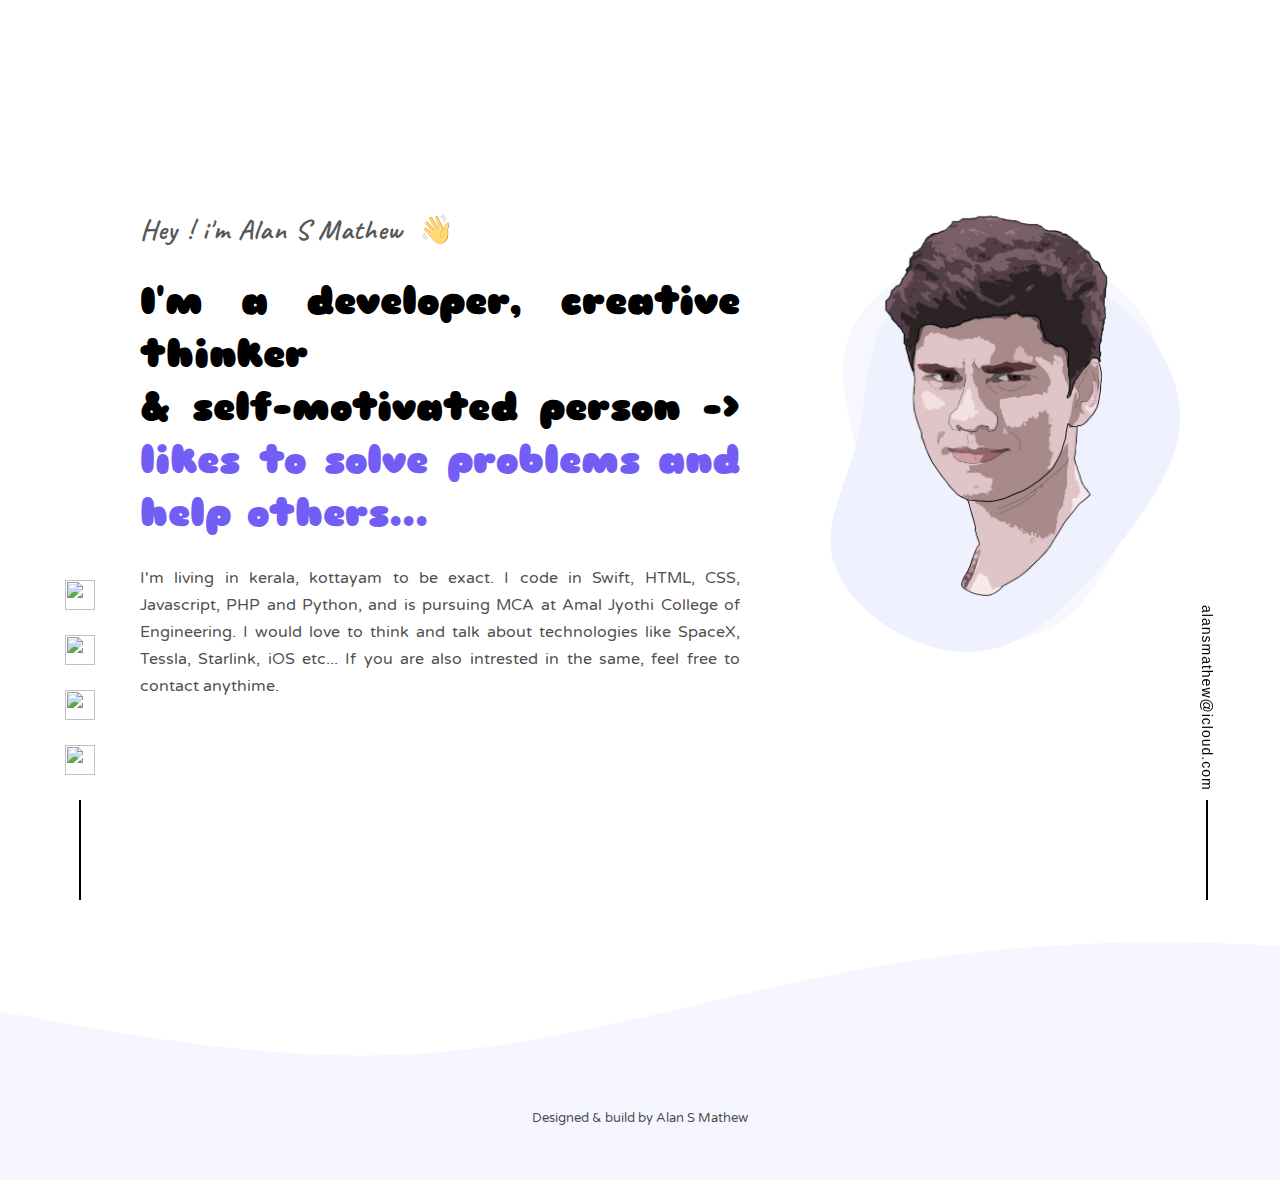
==== index.html @ eb1ab4f0 "1st day commit" ====
<!DOCTYPE html>
<html lang="en">
  <head>
    <meta charset="UTF-8" />
    <meta http-equiv="X-UA-Compatible" content="IE=edge" />
    <meta name="viewport" content="width=device-width, initial-scale=1.0" />
    <title>👨🏻‍💻 Alan S Mathew</title>

    <!-- fonts  -->
    <link rel="preconnect" href="https://fonts.gstatic.com" />
    <link href="https://fonts.googleapis.com/css2?family=Caveat:wght@700&display=swap" rel="stylesheet">
    <link
      href="https://fonts.googleapis.com/css2?family=Pacifico&display=swap"
      rel="stylesheet"
     /> <!--h2 -->


    <link
      href="https://fonts.googleapis.com/css2?family=Sniglet&display=swap"
      rel="stylesheet"
    /> <!--h1 -->

    <link
      href="https://fonts.googleapis.com/css2?family=Varela+Round&display=swap"
      rel="stylesheet"
    /> <!--p -->

    <style>
      body {
        padding: 0px;
        margin: 0px;
        scroll-behavior: smooth;
      }
      ::selection{
          background-color: rgba(255, 207, 103, 0.781);
      }
      .bttomleftContainer {
        position: fixed;
        bottom: 0px;
        left: 60px;
        z-index: 1;
      }
      .bttomleftContainer .con {
        width: 40px;
        height: 40px;
        margin: 15px 0px;
      }
      .bttomleftContainer img {
        width: 30px;
        height: 30px;
        transition: all 0.2s ease-in-out;
      }
      .bttomleftContainer img:hover {
        width: 37px;
        height: 37px;
      }
      .bttomrightContainer {
        position: fixed;
        bottom: 0px;
        right: 60px;
        z-index: 1;
      }
      .bttomrightContainer a {
        writing-mode: vertical-rl;
        margin: 5px;
        text-decoration: none;
        color: black;
        font-family: sans-serif;
        font-size: 14px;
        letter-spacing: 1px;
        transition: all 0.2s ease-in-out;
      }
      .bttomrightContainer a:hover {
        letter-spacing: 2px;
      }
      .line {
        width: 2px;
        height: 100px;
        background-color: black;
      }
      .bodycontainer {
        position: relative;
        left: 50%;
        transform: translate(-50%);
        width: 95vw;
        /* height: 200vh; */
        /* background-color: greenyellow; */
      }
      .blockcontainer {
        position: relative;
        width: 100%;
        height: 100vh;
        margin-bottom: 30px;
      }
      .blockcontainer .centerbox {
        position: absolute;
        top: 50%;
        left: 50%;
        transform: translate(-50%, -50%);
        width: 100%;
        /* background-color: honeydew; */
        display: flex;
        align-content: center;
        justify-content: center;
      }
      .centerbox .content {
        position: relative;
        /* width: 500px; */
        margin-left: 40px;
        float: left;
        /* background-color: gray; */
      }
      h3 {
        font-family: 'Caveat', cursive;
        /* font-family: "Pacifico", cursive; */
        font-size: 28px;
        font-weight: 700;
        letter-spacing: 1.2px;
        color: rgba(0, 0, 0, 0.657);
      }
      h1 {
        text-align: justify;
        font-family: "Sniglet", cursive;
        font-size: 38px;
        line-height: 53px;
      }
      p {
        font-family: 'Varela Round', sans-serif;
        font-size: 16px;
        line-height: 27px;
        color: rgba(0, 0, 0, 0.712);
        text-align: justify;
      }
      .bodycontainer a{
          color:inherit;
          text-decoration: none;
      }
      .bodycontainer a:hover{
          color:white;
            background-color: rgb(114, 94, 245);
      }
      .content img{
          top:20px;
          left:20px;
          position: absolute;
          width:100%;
          height: auto;
          /* color:#f0f1ffa9 */
      }
      .footer{
        width:100%;
        height: auto;
        position: relative;
      }
      .footer .footerunderground{
        position: relative;
        top:-4px;
        height: 70px;
        width: 100%;
        background-color: #f0f1ffa9;
        font-family: 'Varela Round', sans-serif;
        font-size: 13px;
        color: rgba(0, 0, 0, 0.712);
      }
    </style>

    <script>
      //   function loadDoc() {
      //     var pageToVisit = "https://api.github.com/users/alansmathew/repos";
      //     var xhttp = new XMLHttpRequest();
      //     xhttp.onreadystatechange = function () {
      //       if (this.readyState == 4 && this.status == 200) {
      //           console.log(this.responseText);
      //         // document.getElementById("demo").innerHTML = this.responseText;
      //       }
      //     };
      //     xhttp.open("GET", pageToVisit, true);
      //     xhttp.send();
      //   }
    </script>
  </head>
  <body>
    <div class="bodycontainer">

      <div class="blockcontainer">
        <div class="centerbox">
          <div class="content" style="width: 600px">
            <h3>Hey ! i'm Alan S Mathew &nbsp;👋</h3>
            <h1>
              I'm a developer, creative thinker <BR> & self-motivated person ->
              <div style="color: rgb(114, 94, 245); display: inline;">likes to solve problems and help others...</p>
            </h1> 
            <p>
                I'm living in kerala, kottayam to be exact. I code in Swift, HTML, CSS, Javascript, PHP and Python,
                and is pursuing MCA at <a href="https://www.ajce.in" target="_blank">Amal Jyothi College of Engineering</a>.
                I would love to think and talk about technologies like SpaceX, Tessla, Starlink, iOS etc... If you are also 
                intrested in the same, feel free to contact anythime. 
            </p>
          </div>
          <div class="content" style="width: 400px;">
            <!-- <h3>photo come here</h3> -->
            <!-- <img src="assets/avthar.jpeg" alt=""> -->
            <svg width="110%" height="100%" viewBox="0 0 367 367" fill="none" xmlns="http://www.w3.org/2000/svg" class="hero__avatar-me">
                <g clip-path="url(#clip0)">
                <rect width="367" height="367" fill="white"></rect>
                <path id="blob1" d="M285.813 65.2769C314.77 88.9694 334.007 123.394 333.805 156.199C333.4 189.004 313.555 220.189 295.938 245.097C278.118 270.004 262.525 288.634 243.49 307.264C224.455 325.894 201.977 344.322 175.45 349.992C148.72 355.864 117.94 348.574 91.8175 332.172C65.8975 315.972 44.4325 290.659 42.205 263.727C39.9775 236.794 56.785 208.444 64.48 174.627C72.175 140.809 70.7575 101.727 88.375 74.1869C105.992 46.8494 142.847 31.0544 180.512 29.6369C218.177 28.2194 256.855 41.3819 285.813 65.2769Z" fill="#F0F1FF"></path>
                <g opacity="0.5" clip-path="url(#clip1)" id="blob2">
                <path d="M236.462 22.6306C271.883 34.7998 301.912 60.4235 313.13 91.2868C324.158 122.221 316.375 158.394 308.5 187.9C300.434 217.477 292.277 240.387 280.888 264.494C269.499 288.601 254.809 313.715 231.88 328.262C208.831 343.07 177.404 346.931 147.18 340.618C117.216 334.426 88.2651 318.13 76.8083 293.624C65.3515 269.118 71.2693 236.662 66.7322 202.243C62.195 167.824 47.2734 131.631 54.2332 99.6538C61.2634 67.8665 90.3651 40.2238 125.227 25.7951C160.089 11.3664 200.971 10.2713 236.462 22.6306Z" fill="#F0F1FF"></path>
                </g>
                </g>
                <defs>
                <clipPath id="clip0">
                <rect width="367" height="367" fill="white"></rect>
                </clipPath>
                <clipPath id="clip1">
                <rect width="405.41" height="405.41" fill="white" transform="translate(-72 79.8405) rotate(-20.3285)"></rect>
                </clipPath>
                <clipPath id="clip2">
                <rect width="177" height="263" fill="white" transform="translate(95 52)"></rect>
                </clipPath>
                </defs>
            </svg>
            <img src="assets/avthar.png" alt=""> 
          </div>
        </div>
      </div>


    </div>


    <div class="bttomleftContainer">
      <center>
        <div class="con">
          <a href="https://github.com/alansmathew" target="_blank"
            ><img
              src="https://img.icons8.com/fluent-systems-filled/54/000000/github.png"
          /></a>
        </div>
        <div class="con">
          <a href="https://www.instagram.com/alan_s_mathew" target="_blank"
            ><img
              src="https://img.icons8.com/small/64/000000/instagram-new.png"
          /></a>
        </div>
        <div class="con">
          <a href="https://www.linkedin.com/in/alan-s-mathew/" target="_blank"
            ><img src="https://img.icons8.com/ios/90/000000/linkedin-2--v1.png"
          /></a>
        </div>
        <div class="con">
          <a href="https://twitter.com/AlanSMathew008" target="_blank"
            ><img src="https://img.icons8.com/ios/96/000000/twitter--v1.png"
          /></a>
        </div>
        <div class="line"></div>
      </center>
    </div>

    <div class="bttomrightContainer">
      <center>
        <a href="mailto:alansmathew@icloud.com">alansmathew@icloud.com</a>
        <div class="line"></div>
      </center>
    </div>

    <div class="footer">
      <svg width="100%" height="180" viewBox="0 0 1440 120" fill="#F0F1FF" xmlns="http://www.w3.org/2000/svg" preserveAspectRatio="xMidYMid slice" class="footer__wave">
        <path d="M0 0L48 8.875C96 17.9167 192 35.4167 288 53.3333C384 71.25 480 88.75 576 82.2083C672 75.4167 768 44.5833 864 26.6667C960 8.75 1056 4.58333 1152 11.125C1248 17.9167 1344 35.4167 1392 44.4583L1440 53.3333V120H1392C1344 120 1248 120 1152 120C1056 120 960 120 864 120C768 120 672 120 576 120C480 120 384 120 288 120C192 120 96 120 48 120H0V0Z" fill="#f0f1ffa9"></path>
      </svg>
      <div class="footerunderground">
          <center><div>Designed & build by Alan S Mathew</center>
      </div>
    </div>

  </body>
</html>
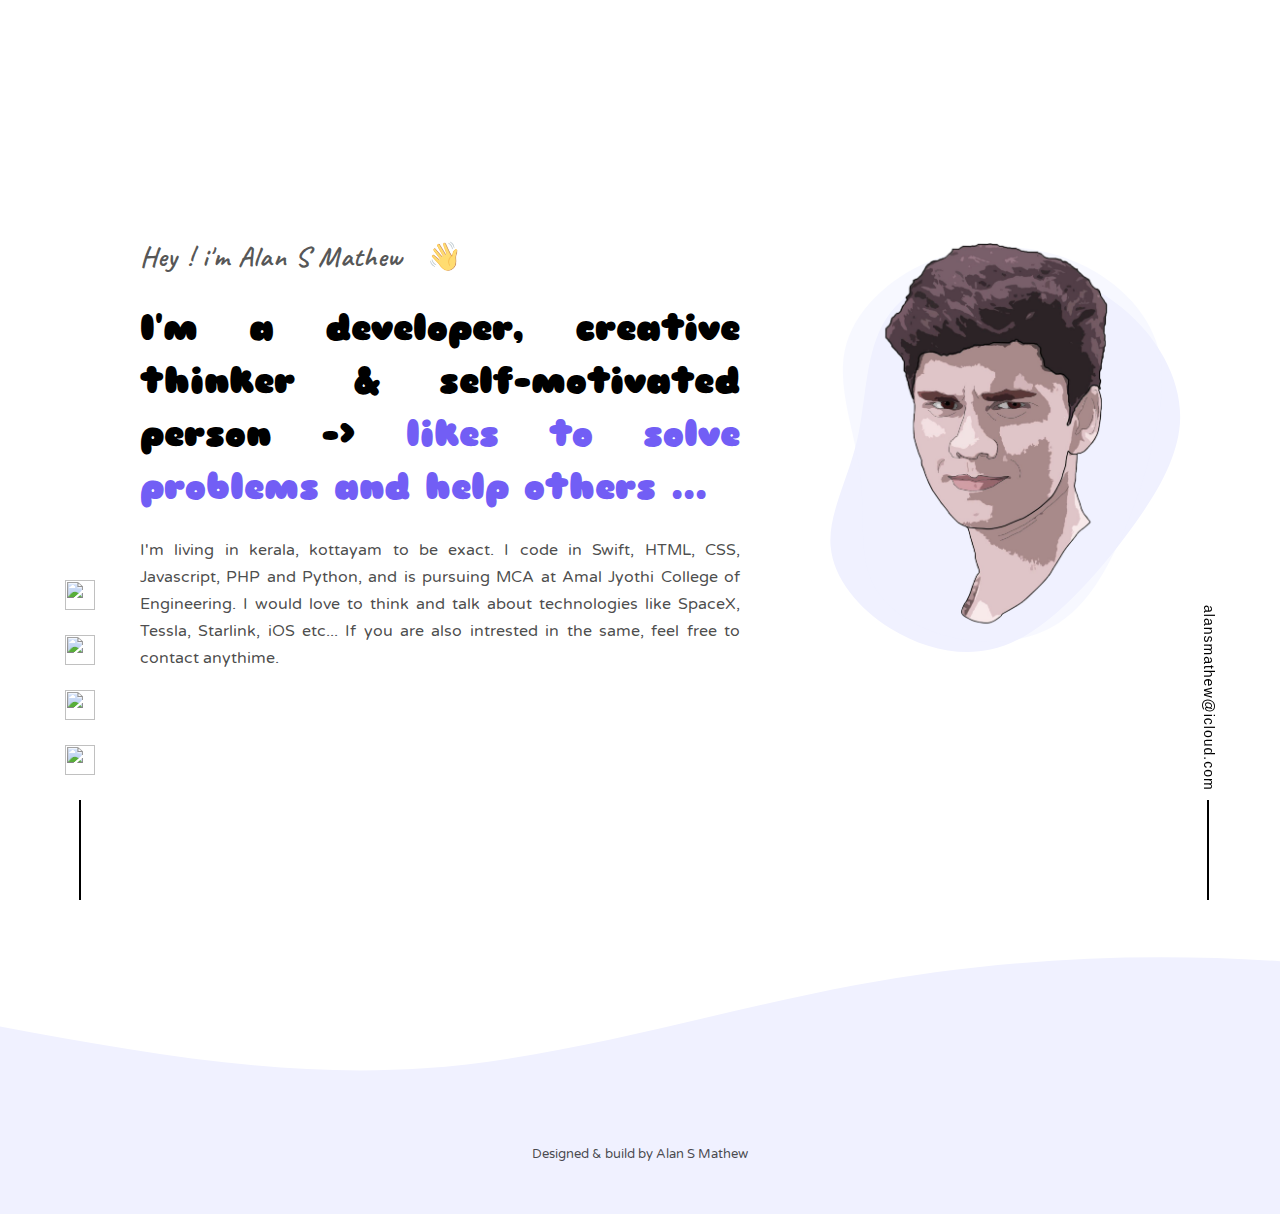
==== commit 853ccac6: "footer with contacts" ====
--- a/index.html
+++ b/index.html
@@ -56,6 +56,7 @@
       }
       .bttomrightContainer {
         position: fixed;
+        width:24px;
         bottom: 0px;
         right: 60px;
         z-index: 1;
@@ -103,11 +104,20 @@
         align-content: center;
         justify-content: center;
       }
+      .size1{
+        width:600px;
+      }
+      .size2{
+        width:400px;
+      }
+      .mobileimage{
+        display: none;
+      }
       .centerbox .content {
         position: relative;
         /* width: 500px; */
         margin-left: 40px;
-        float: left;
+        /* float: left; */
         /* background-color: gray; */
       }
       h3 {
@@ -118,10 +128,23 @@
         letter-spacing: 1.2px;
         color: rgba(0, 0, 0, 0.657);
       }
+      .shake{
+        display: inline-block;
+        animation: shakeit 10.5s infinite ease-in-out;  
+      }
+      @keyframes shakeit{
+        0% { transform: rotate(0deg); }
+        8% { transform:rotate(-30deg); }
+        14% { transform: rotate(7deg); }
+        20% { transform:rotate(-23deg); }
+        24% { transform: rotate(2deg); }
+        27% { transform:rotate(-7deg); }
+        28.5% { transform: rotate(0deg); }
+      }
       h1 {
         text-align: justify;
         font-family: "Sniglet", cursive;
-        font-size: 38px;
+        font-size: 35px;
         line-height: 53px;
       }
       p {
@@ -152,15 +175,110 @@
         height: auto;
         position: relative;
       }
+      .footer svg{
+        position: relative;
+        bottom: -15px;
+      }
       .footer .footerunderground{
         position: relative;
-        top:-4px;
-        height: 70px;
+        height: 100px;
         width: 100%;
-        background-color: #f0f1ffa9;
+        background-color: #F0F1FF;
         font-family: 'Varela Round', sans-serif;
         font-size: 13px;
         color: rgba(0, 0, 0, 0.712);
+      }
+      .footercon{
+        display: none;
+      }
+      .footerunderground a{
+        display:none;
+      }
+      
+
+      @media (max-width:1000px){
+
+        .bttomleftContainer, .bttomrightContainer{
+          display: none;
+        }
+        .mobileimage{
+          display: block;
+          position: relative;
+          left:5%;
+        }
+        .size1{
+          width: 100%;
+        }
+        .size2{
+          display: none;
+        }
+        .blockcontainer .centerbox {
+          position: absolute;
+          top: 50%;
+          left: 50%;
+          transform: translate(-50%, -50%);
+          width: 100%;
+          /* background-color: honeydew; */
+          display: block;
+          align-content:unset;
+          justify-content: unset;
+        }
+        .centerbox .content {
+          position: relative;
+          width: 90%;
+          margin: 20px;
+        }
+        .content img{
+          top:34px;
+          left:40px;
+          position: absolute;
+          width:65%;
+          height: auto;
+        }
+        h3 {
+          font-family: 'Caveat', cursive;
+          font-size: 19px;
+          font-weight: 700;
+          color: rgba(0, 0, 0, 0.657);
+        }
+        h1 {
+          text-align: left;
+          font-family: "Sniglet", cursive;
+          font-size: 27px;
+          line-height: 35px;
+        }
+        p {
+          font-family: 'Varela Round', sans-serif;
+          font-size: 13px;
+          line-height: 20px;
+          color: rgba(0, 0, 0, 0.712);
+          text-align: justify;
+        }
+        .footer .footerunderground{
+          font-size: 9px;
+        }
+        .footercon{
+          display: block;
+          width:15px;
+          height:15px;
+          /* float: left; */
+          display: inline-block;
+          margin:8px 6px;
+        }
+        .footercon img{
+          width:15px;
+          height:15px;
+        }
+        .footerunderground a{
+          display: block;
+          text-decoration: none;
+          color: rgba(0, 0, 0, 0.712);
+          /* font-size: 7px; */
+        }
+        .design{
+          margin-top: -5px;
+        }
+        
       }
     </style>
 
@@ -179,16 +297,40 @@
       //   }
     </script>
   </head>
-  <body>
+  <body >
     <div class="bodycontainer">
 
       <div class="blockcontainer">
         <div class="centerbox">
-          <div class="content" style="width: 600px">
-            <h3>Hey ! i'm Alan S Mathew &nbsp;👋</h3>
+
+          <div class="content mobileimage">
+            <svg width="90%" height="100%" viewBox="0 0 367 367" fill="none" xmlns="http://www.w3.org/2000/svg" class="hero__avatar-me">
+                <g clip-path="url(#clip0)">
+                <path id="blob1" d="M285.813 65.2769C314.77 88.9694 334.007 123.394 333.805 156.199C333.4 189.004 313.555 220.189 295.938 245.097C278.118 270.004 262.525 288.634 243.49 307.264C224.455 325.894 201.977 344.322 175.45 349.992C148.72 355.864 117.94 348.574 91.8175 332.172C65.8975 315.972 44.4325 290.659 42.205 263.727C39.9775 236.794 56.785 208.444 64.48 174.627C72.175 140.809 70.7575 101.727 88.375 74.1869C105.992 46.8494 142.847 31.0544 180.512 29.6369C218.177 28.2194 256.855 41.3819 285.813 65.2769Z" fill="#F0F1FF"></path>
+                <g opacity="0.5" clip-path="url(#clip1)" id="blob2">
+                <path d="M236.462 22.6306C271.883 34.7998 301.912 60.4235 313.13 91.2868C324.158 122.221 316.375 158.394 308.5 187.9C300.434 217.477 292.277 240.387 280.888 264.494C269.499 288.601 254.809 313.715 231.88 328.262C208.831 343.07 177.404 346.931 147.18 340.618C117.216 334.426 88.2651 318.13 76.8083 293.624C65.3515 269.118 71.2693 236.662 66.7322 202.243C62.195 167.824 47.2734 131.631 54.2332 99.6538C61.2634 67.8665 90.3651 40.2238 125.227 25.7951C160.089 11.3664 200.971 10.2713 236.462 22.6306Z" fill="#F0F1FF"></path>
+                </g>
+                </g>
+                <defs>
+                <clipPath id="clip0">
+                <rect width="367" height="367" fill="white"></rect>
+                </clipPath>
+                <clipPath id="clip1">
+                <rect width="405.41" height="405.41" fill="white" transform="translate(-72 79.8405) rotate(-20.3285)"></rect>
+                </clipPath>
+                <clipPath id="clip2">
+                <rect width="177" height="263" fill="white" transform="translate(95 52)"></rect>
+                </clipPath>
+                </defs>
+            </svg>
+            <img src="assets/avthar.png" alt=""> 
+          </div>
+
+          <div class="content size1" >
+            <h3>Hey ! i'm Alan S Mathew &nbsp; <div class="shake">👋 </div></h3>
             <h1>
-              I'm a developer, creative thinker <BR> & self-motivated person ->
-              <div style="color: rgb(114, 94, 245); display: inline;">likes to solve problems and help others...</p>
+              I'm a developer, creative thinker & self-motivated person ->
+              <div style="color: rgb(114, 94, 245); display: inline;">likes to solve problems and help others ...</p>
             </h1> 
             <p>
                 I'm living in kerala, kottayam to be exact. I code in Swift, HTML, CSS, Javascript, PHP and Python,
@@ -197,12 +339,10 @@
                 intrested in the same, feel free to contact anythime. 
             </p>
           </div>
-          <div class="content" style="width: 400px;">
-            <!-- <h3>photo come here</h3> -->
-            <!-- <img src="assets/avthar.jpeg" alt=""> -->
+
+          <div class="content size2">
             <svg width="110%" height="100%" viewBox="0 0 367 367" fill="none" xmlns="http://www.w3.org/2000/svg" class="hero__avatar-me">
                 <g clip-path="url(#clip0)">
-                <rect width="367" height="367" fill="white"></rect>
                 <path id="blob1" d="M285.813 65.2769C314.77 88.9694 334.007 123.394 333.805 156.199C333.4 189.004 313.555 220.189 295.938 245.097C278.118 270.004 262.525 288.634 243.49 307.264C224.455 325.894 201.977 344.322 175.45 349.992C148.72 355.864 117.94 348.574 91.8175 332.172C65.8975 315.972 44.4325 290.659 42.205 263.727C39.9775 236.794 56.785 208.444 64.48 174.627C72.175 140.809 70.7575 101.727 88.375 74.1869C105.992 46.8494 142.847 31.0544 180.512 29.6369C218.177 28.2194 256.855 41.3819 285.813 65.2769Z" fill="#F0F1FF"></path>
                 <g opacity="0.5" clip-path="url(#clip1)" id="blob2">
                 <path d="M236.462 22.6306C271.883 34.7998 301.912 60.4235 313.13 91.2868C324.158 122.221 316.375 158.394 308.5 187.9C300.434 217.477 292.277 240.387 280.888 264.494C269.499 288.601 254.809 313.715 231.88 328.262C208.831 343.07 177.404 346.931 147.18 340.618C117.216 334.426 88.2651 318.13 76.8083 293.624C65.3515 269.118 71.2693 236.662 66.7322 202.243C62.195 167.824 47.2734 131.631 54.2332 99.6538C61.2634 67.8665 90.3651 40.2238 125.227 25.7951C160.089 11.3664 200.971 10.2713 236.462 22.6306Z" fill="#F0F1FF"></path>
@@ -222,9 +362,9 @@
             </svg>
             <img src="assets/avthar.png" alt=""> 
           </div>
+
         </div>
       </div>
-
 
     </div>
 
@@ -265,11 +405,36 @@
     </div>
 
     <div class="footer">
-      <svg width="100%" height="180" viewBox="0 0 1440 120" fill="#F0F1FF" xmlns="http://www.w3.org/2000/svg" preserveAspectRatio="xMidYMid slice" class="footer__wave">
-        <path d="M0 0L48 8.875C96 17.9167 192 35.4167 288 53.3333C384 71.25 480 88.75 576 82.2083C672 75.4167 768 44.5833 864 26.6667C960 8.75 1056 4.58333 1152 11.125C1248 17.9167 1344 35.4167 1392 44.4583L1440 53.3333V120H1392C1344 120 1248 120 1152 120C1056 120 960 120 864 120C768 120 672 120 576 120C480 120 384 120 288 120C192 120 96 120 48 120H0V0Z" fill="#f0f1ffa9"></path>
+      <svg width="100%" height="180" viewBox="0 0 1440 120" fill="#F0F1FF" xmlns="http://www.w3.org/2000/svg" preserveAspectRatio="xMidYMid slice" >
+        <path d="M0 0L48 8.875C96 17.9167 192 35.4167 288 53.3333C384 71.25 480 88.75 576 82.2083C672 75.4167 768 44.5833 864 26.6667C960 8.75 1056 4.58333 1152 11.125C1248 17.9167 1344 35.4167 1392 44.4583L1440 53.3333V120H1392C1344 120 1248 120 1152 120C1056 120 960 120 864 120C768 120 672 120 576 120C480 120 384 120 288 120C192 120 96 120 48 120H0V0Z" fill="#F0F1FF"></path>
       </svg>
       <div class="footerunderground">
-          <center><div>Designed & build by Alan S Mathew</center>
+          <center>
+            <div class="footercon">
+              <a href="https://github.com/alansmathew" target="_blank"
+                ><img
+                  src="https://img.icons8.com/fluent-systems-filled/54/000000/github.png"
+              /></a>
+            </div>
+            <div class="footercon">
+              <a href="https://www.instagram.com/alan_s_mathew" target="_blank"
+                ><img
+                  src="https://img.icons8.com/small/64/000000/instagram-new.png"
+              /></a>
+            </div>
+            <div class="footercon">
+              <a href="https://www.linkedin.com/in/alan-s-mathew/" target="_blank"
+                ><img src="https://img.icons8.com/ios/90/000000/linkedin-2--v1.png"
+              /></a>
+            </div>
+            <div class="footercon">
+              <a href="https://twitter.com/AlanSMathew008" target="_blank"
+                ><img src="https://img.icons8.com/ios/96/000000/twitter--v1.png"
+              /></a>
+            </div> <br>
+            <a href="mailto:alansmathew@icloud.com">alansmathew@icloud.com</a><br>
+            <div class="design">Designed & build by Alan S Mathew</div>
+          </center>
       </div>
     </div>
 
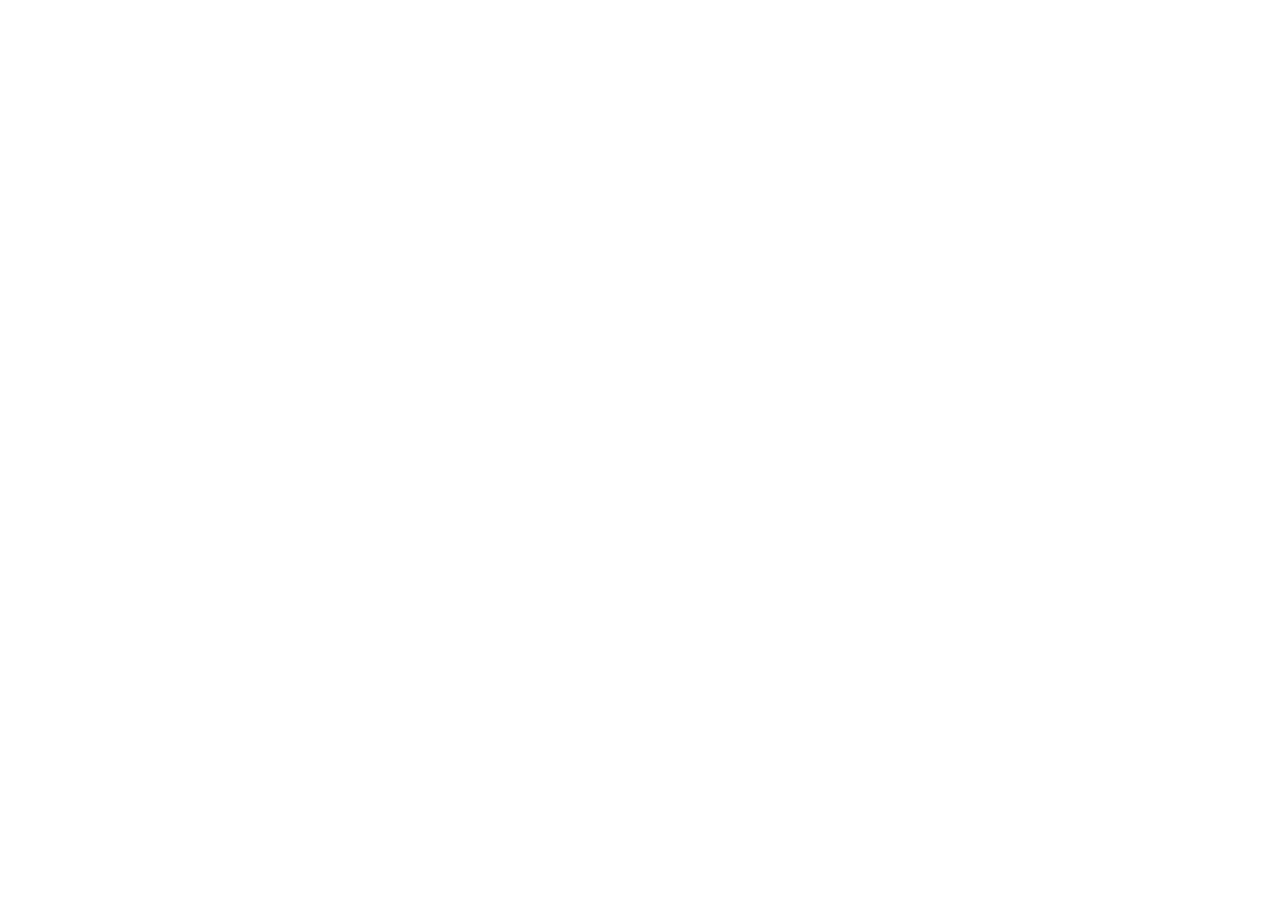
==== commit d439281c: "slight change in iphone 6 views" ====
--- a/index.html
+++ b/index.html
@@ -9,10 +9,7 @@
     <!-- fonts  -->
     <link rel="preconnect" href="https://fonts.gstatic.com" />
     <link href="https://fonts.googleapis.com/css2?family=Caveat:wght@700&display=swap" rel="stylesheet">
-    <link
-      href="https://fonts.googleapis.com/css2?family=Pacifico&display=swap"
-      rel="stylesheet"
-     /> <!--h2 -->
+    <!--h2 -->
 
 
     <link
@@ -31,14 +28,172 @@
         margin: 0px;
         scroll-behavior: smooth;
       }
+      /* animation starts  */
+      .animationccontainer {
+        opacity: 1;
+        width: 100vw;
+        height: 100vh;
+        display: flex;
+        justify-content: center;
+        align-items: center;
+        background: white;
+        transition: all .5s ease-in ;
+      }
+
+      .animationccontainer .container {
+        display: flex;
+        justify-content: center;
+        align-items: center;
+      }
+
+      .animationccontainer div {
+        position: absolute;
+        width: 120px;
+        height: 68px;
+      }
+
+      .animationccontainer div:nth-of-type(2) {
+        transform: rotate(60deg);
+      }
+      .animationccontainer div:nth-of-type(3) {
+        transform: rotate(-60deg);
+      }
+
+      .animationccontainer div div {
+        width: 100%;
+        height: 100%;
+        position: relative;
+      }
+
+      .animationccontainer div div span {
+        position: absolute;
+        width: 6px;
+        height: 0%;
+        background: rgb(255, 152, 17);
+      }
+
+      .loadftwo {
+        right: 0;
+        animation: load2 0.4s linear forwards;
+      }
+      .loadthree {
+        right: 0;
+        animation: load3 0.3s linear 0.4s forwards;
+      }
+      .loadfour {
+        right: 0;
+        animation: load4 0.2s linear 0.7s forwards;
+      }
+      .loadfive {
+        left: 0;
+        animation: load5 0.2s linear 0.9s forwards;
+      }
+      .loadsix {
+        left: 0;
+        animation: load6 0.25s linear 1.1s forwards;
+      }
+      .loadone {
+        left: 0;
+        animation: load1 0.4s linear 1.35s forwards;
+      }
+      .animat {
+        font-family: sans-serif;
+        font-size: 1.4em;
+        color: balck;
+        font-weight: 900;
+        letter-spacing: 3px;
+        color: rgb(80, 68, 52);
+        opacity: 0;
+        animation: showlogo 0.5s ease-in-out 1.85s forwards;
+      }
+
+      @keyframes load1 {
+        0% {
+          bottom: 0;
+          height: 0;
+        }
+        100% {
+          bottom: 0;
+          height: 100%;
+        }
+      }
+
+      @keyframes load2 {
+        0% {
+          top: 0;
+          height: 0;
+        }
+        100% {
+          top: 0;
+          height: 100%;
+        }
+      }
+
+      @keyframes load3 {
+        0% {
+          top: 0;
+          height: 0;
+        }
+        100% {
+          top: 0;
+          height: 100%;
+        }
+      }
+
+      @keyframes load4 {
+        0% {
+          top: 0;
+          height: 0;
+        }
+        100% {
+          top: 0;
+          height: 100%;
+        }
+      }
+
+      @keyframes load5 {
+        0% {
+          bottom: 0;
+          height: 0;
+        }
+        100% {
+          bottom: 0;
+          height: 100%;
+        }
+      }
+
+      @keyframes load6 {
+        0% {
+          bottom: 0;
+          height: 0;
+        }
+        100% {
+          bottom: 0;
+          height: 100%;
+        }
+      }
+      @keyframes showlogo {
+        to {
+          opacity: 1;
+          font-size: 1.6em;
+        }
+      }
+      /* animation ends here  */
+
+      a:focus{
+        outline: none;
+      }
       ::selection{
           background-color: rgba(255, 207, 103, 0.781);
       }
       .bttomleftContainer {
+        opacity:0;
+        /* display:none; */
         position: fixed;
         bottom: 0px;
         left: 60px;
         z-index: 1;
+        transition: all .4s ease-in-out;
       }
       .bttomleftContainer .con {
         width: 40px;
@@ -55,11 +210,14 @@
         height: 37px;
       }
       .bttomrightContainer {
+        opacity:0;
+        /* display: none; */
         position: fixed;
         width:24px;
         bottom: 0px;
         right: 60px;
         z-index: 1;
+        transition: all .4s ease-in-out;
       }
       .bttomrightContainer a {
         writing-mode: vertical-rl;
@@ -80,18 +238,22 @@
         background-color: black;
       }
       .bodycontainer {
+        opacity:0;
+        /* display: none; */
         position: relative;
         left: 50%;
         transform: translate(-50%);
         width: 95vw;
+        transition: all .4s ease-in-out;
         /* height: 200vh; */
         /* background-color: greenyellow; */
       }
       .blockcontainer {
         position: relative;
         width: 100%;
-        height: 100vh;
+        min-height: 100vh;
         margin-bottom: 30px;
+        /* background-color: wheat; */
       }
       .blockcontainer .centerbox {
         position: absolute;
@@ -154,11 +316,11 @@
         color: rgba(0, 0, 0, 0.712);
         text-align: justify;
       }
-      .bodycontainer a{
+      .bodycontainer .content a{
           color:inherit;
           text-decoration: none;
       }
-      .bodycontainer a:hover{
+      .bodycontainer .content a:hover{
           color:white;
             background-color: rgb(114, 94, 245);
       }
@@ -170,10 +332,80 @@
           height: auto;
           /* color:#f0f1ffa9 */
       }
+
+      /* project part starts here  */
+      .headings{
+        display: inline-block;
+        font-family: "Sniglet", cursive;
+        letter-spacing: 1.8px;
+        font-size: 27px;
+        margin-bottom: 70px;
+      }
+      .headings div{
+        position: relative;
+        bottom:5px;
+        background-color: rgba(255, 99, 71, 0.831);
+        height: 6px;
+        border-radius: 20px;
+        transform: rotate(-3deg);
+        z-index: -1;
+      }
+      .centeringBoxes{
+        padding:0px 75px ;
+        position: relative;
+        display: flex;
+        flex-wrap: wrap;
+        justify-content: center;
+        /* background-color: tomato; */
+      }
+      .boxess{
+        position: relative;
+        top:0px;
+        display: inline-block;
+        /* background-color: rgb(18,35,63); */
+        background-color: rgb(248,248,255);
+        width:293px;
+        height:273px;
+        margin:7px;
+        padding: 30px;
+        border-radius: 5px;
+        transition: all .2s ease-in-out;
+      }
+      .boxess:hover{
+        cursor: pointer;
+        top:-7px;
+      }
+      .boxess img{
+        width:50px;
+        height:50px;
+        opacity: .7;
+      }
+      .boxess p{
+        text-align: left;
+        height:110px;
+        overflow:hidden;
+      }
+      .boxess h2{
+        font-family: 'Varela Round', sans-serif;
+        font-size: 20px;
+        line-height: 23px;
+        color: black;
+      }
+      .boxess h6{
+        position: absolute;
+        bottom: 0px;
+        color: rgba(0, 0, 0, 0.712);
+        font-family: 'Varela Round', sans-serif;
+        font-size: 11px;
+      }
+
       .footer{
+        opacity:0;
+        /* display: none; */
         width:100%;
         height: auto;
         position: relative;
+        transition: all .4s ease-in-out;
       }
       .footer svg{
         position: relative;
@@ -194,8 +426,7 @@
       .footerunderground a{
         display:none;
       }
-      
-
+    
       @media (max-width:1000px){
 
         .bttomleftContainer, .bttomrightContainer{
@@ -213,15 +444,14 @@
           display: none;
         }
         .blockcontainer .centerbox {
-          position: absolute;
-          top: 50%;
-          left: 50%;
-          transform: translate(-50%, -50%);
-          width: 100%;
-          /* background-color: honeydew; */
-          display: block;
-          align-content:unset;
-          justify-content: unset;
+          position: relative;
+          left:0;
+          top:0;
+          transform:none;
+          display: flex;
+          flex-wrap: wrap;
+          justify-content: center;
+
         }
         .centerbox .content {
           position: relative;
@@ -254,6 +484,47 @@
           color: rgba(0, 0, 0, 0.712);
           text-align: justify;
         }
+        .headings{
+          font-size: 23px;
+          margin-bottom: 30px;
+        }
+        .centeringBoxes{
+          padding:0px 5px ;
+          position: relative;
+          display: flex;
+          flex-wrap: wrap;
+          justify-content: center;
+          /* background-color: tomato; */
+        }
+        .boxess{
+          position: relative;
+          top:0px;
+          display: inline-block;
+          /* background-color: rgb(18,35,63); */
+          width:270px;
+          height:230px;
+          margin:7px;
+          padding: 30px;
+          border-radius: 5px;
+          transition: all .2s ease-in-out;
+        }
+        .boxess img{
+          width:30px;
+          height:30px;
+          opacity: .7;
+        }
+          .boxess p{
+          text-align: left;
+          height:100px;
+          overflow:hidden;
+        }
+        .boxess h2{
+          font-family: 'Varela Round', sans-serif;
+          font-size: 18px;
+          line-height: 23px;
+        }
+
+
         .footer .footerunderground{
           font-size: 9px;
         }
@@ -283,22 +554,103 @@
     </style>
 
     <script>
-      //   function loadDoc() {
-      //     var pageToVisit = "https://api.github.com/users/alansmathew/repos";
-      //     var xhttp = new XMLHttpRequest();
-      //     xhttp.onreadystatechange = function () {
-      //       if (this.readyState == 4 && this.status == 200) {
-      //           console.log(this.responseText);
-      //         // document.getElementById("demo").innerHTML = this.responseText;
-      //       }
-      //     };
-      //     xhttp.open("GET", pageToVisit, true);
-      //     xhttp.send();
-      //   }
+      function sleep(ms) {
+        return new Promise(resolve => setTimeout(resolve, ms));
+      }
+
+      window.addEventListener('load', async function() {
+          document.getElementById("bdycont").style.cssText = "display:none";
+          document.getElementById("btmleft").style.cssText = "display:none";
+          document.getElementById("btmright").style.cssText = "display:none";
+          document.getElementById("ftr").style.cssText = "display:none";
+
+          await sleep(3000); // 4seconds sleep
+			    document.getElementById("ani").style.cssText = "opacity: 0;";
+          document.getElementById("bdycont").style.cssText = "display:block";
+          document.getElementById("btmleft").style.cssText = "display:block";
+          document.getElementById("btmright").style.cssText = "display:block";
+          document.getElementById("ftr").style.cssText = "display:block";
+
+          await sleep(600) // .5 seconds sleep
+          document.getElementById("ani").style.cssText = "display: none;";
+
+          document.getElementById("bdycont").style.cssText = "opacity: 1";
+          await sleep(700)
+          document.getElementById("btmleft").style.cssText = "opacity: 1";
+          document.getElementById("btmright").style.cssText = "opacity: 1";
+          document.getElementById("ftr").style.cssText = "opacity: 1";
+		  });
+
+      var jsdata
+
+        function loadDoc() {
+          var pageToVisit = "https://api.github.com/users/alansmathew/repos";
+          var xhttp = new XMLHttpRequest();
+          xhttp.onreadystatechange = function () {
+            if (this.readyState == 4 && this.status == 200) {
+
+                data=this.responseText;
+                jsdata=JSON.parse(data);
+                htmlToAppend="";
+
+                length=jsdata.length;
+                for(i=0;i<length;i++){
+
+                  desc="Seems like, god only knows now 😬";
+                  if(jsdata[i].description != null){
+                    desc=jsdata[i].description;
+                  }
+
+                  lang="ReadME";
+                  if(jsdata[i].language != null){
+                    lang=jsdata[i].language;
+                  }
+
+                  nameOfRepo=jsdata[i].name;
+                  htmlUrl=jsdata[i].html_url;
+
+                  htmlToAppend+='<a href="'+htmlUrl+'" target="_blank"> <div class="boxess"> <img src="https://img.icons8.com/pastel-glyph/128/000000/folder-invoices--v2.png"/> <h2><strong>'+nameOfRepo+'</strong></h2><p>'+desc+'</p><h6>'+lang+'</h6></div></a>';
+
+                }
+                document.getElementsByClassName("centeringBoxes")[0].innerHTML=htmlToAppend;
+            }
+          };
+          xhttp.open("GET", pageToVisit, true);
+          xhttp.send();
+        }
+
     </script>
   </head>
-  <body >
-    <div class="bodycontainer">
+  <body onload="loadDoc()">
+
+  <!-- animation --------------------------------------- -->
+    <div class="animationccontainer" id="ani">
+      <section class="container">
+        <div>
+          <div>
+            <span class="one loadsix"></span>
+            <span class="two loadthree"></span>
+          </div>
+        </div>
+        <p class="animat">ASM</p>
+        <div>
+          <div>
+            <span class="one loadone"></span>
+            <span class="two loadfour"></span>
+          </div>
+        </div>
+        <div>
+          <div>
+            <span class="one loadfive"></span>
+            <span class="two loadftwo"></span>
+          </div>
+        </div>
+      </section>
+    </div>
+  <!-- animation ends here  -->
+
+    <!-- body stats here  -->
+    <div class="bodycontainer" id="bdycont">
 
       <div class="blockcontainer">
         <div class="centerbox">
@@ -366,10 +718,30 @@
         </div>
       </div>
 
+      <div class="blockcontainer">
+        
+        <center><div class="headings">Projects <div></div></div></center>
+
+        <div class="centeringBoxes">
+
+          <!-- <a href="">
+            <div class="boxess">
+              <img src="https://img.icons8.com/pastel-glyph/128/000000/folder-invoices--v2.png"/>
+              <h2><strong>Find project otfind lost device without internet</strong></h2>
+              <p>Building a custom multisite compatible WordPress plugin to build global search with Algolia</p>
+              <h6>Node Express Firebase Vue</h6>
+            </div>
+          </a> -->
+        
+
+        </div>
+
+      </div>
+
     </div>
-
-
-    <div class="bttomleftContainer">
+    <!-- body ends here  -->
+
+    <div class="bttomleftContainer" id="btmleft">
       <center>
         <div class="con">
           <a href="https://github.com/alansmathew" target="_blank"
@@ -397,14 +769,14 @@
       </center>
     </div>
 
-    <div class="bttomrightContainer">
+    <div class="bttomrightContainer" id="btmright">
       <center>
         <a href="mailto:alansmathew@icloud.com">alansmathew@icloud.com</a>
         <div class="line"></div>
       </center>
     </div>
 
-    <div class="footer">
+    <div class="footer" id="ftr">
       <svg width="100%" height="180" viewBox="0 0 1440 120" fill="#F0F1FF" xmlns="http://www.w3.org/2000/svg" preserveAspectRatio="xMidYMid slice" >
         <path d="M0 0L48 8.875C96 17.9167 192 35.4167 288 53.3333C384 71.25 480 88.75 576 82.2083C672 75.4167 768 44.5833 864 26.6667C960 8.75 1056 4.58333 1152 11.125C1248 17.9167 1344 35.4167 1392 44.4583L1440 53.3333V120H1392C1344 120 1248 120 1152 120C1056 120 960 120 864 120C768 120 672 120 576 120C480 120 384 120 288 120C192 120 96 120 48 120H0V0Z" fill="#F0F1FF"></path>
       </svg>
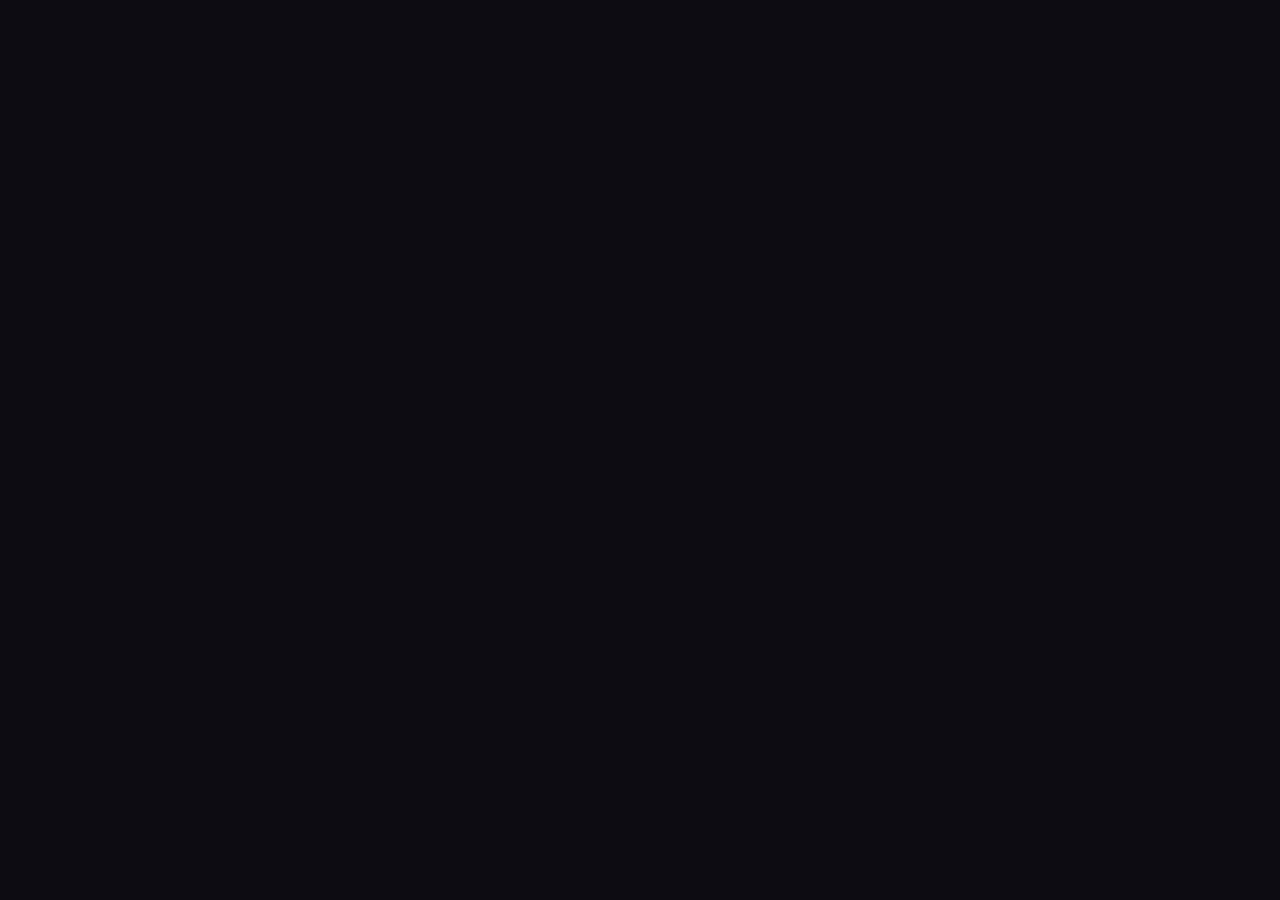
==== commit 522bc416: "page logo temp update" ====
--- a/index.html
+++ b/index.html
@@ -5,6 +5,8 @@
     <meta http-equiv="X-UA-Compatible" content="IE=edge" />
     <meta name="viewport" content="width=device-width, initial-scale=1.0" />
     <title>👨🏻‍💻 Alan S Mathew</title>
+    <link rel = "icon" href ="" 
+        type = "image/x-icon">
 
     <!-- fonts  -->
     <link rel="preconnect" href="https://fonts.gstatic.com" />
@@ -27,7 +29,13 @@
         padding: 0px;
         margin: 0px;
         scroll-behavior: smooth;
-      }
+        background-color: rgb(13,12,18);
+        transition: all .5s ease-in-out;
+      }
+      ::-webkit-scrollbar {
+        width: 0px;
+      }
+
       /* animation starts  */
       .animationccontainer {
         opacity: 1;
@@ -36,7 +44,7 @@
         display: flex;
         justify-content: center;
         align-items: center;
-        background: white;
+        background: rgb(13,12,18);
         transition: all .5s ease-in ;
       }
 
@@ -99,10 +107,9 @@
       .animat {
         font-family: sans-serif;
         font-size: 1.4em;
-        color: balck;
         font-weight: 900;
         letter-spacing: 3px;
-        color: rgb(80, 68, 52);
+        color: white;
         opacity: 0;
         animation: showlogo 0.5s ease-in-out 1.85s forwards;
       }
@@ -179,6 +186,62 @@
         }
       }
       /* animation ends here  */
+
+      /* toggleing switch  */
+      .togglerClass{
+        position: relative;
+        float: right;
+        right:0px;
+        top:20px;
+      }
+      .toggler{
+        float: left;
+      }
+      .togglerClass p{
+        float: left;
+        margin:20px 10px;
+        color:white;
+        font-size: 20px;
+      }
+      input[type="checkbox"] {
+        height: 0;
+        width: 0;
+        visibility: hidden;
+      }
+      label {
+        cursor: pointer;
+        text-indent: -9999px;
+        width: 53px;
+        height: 26px;
+        background: grey;
+        display: block;
+        border-radius: 100px;
+        position: relative;
+        z-index: 1;
+        transition: all .2s ease-in-out;
+      }
+      label:after {
+        content: "";
+        position: absolute;
+        top: 3px;
+        left: 3px;
+        width: 20px;
+        height: 20px;
+        background: #fff;
+        border-radius: 90px;
+        transition: 0.3s;
+      }
+      input:checked + label {
+        background: #bada55;
+      }
+      input:checked + label:after {
+        left: calc(100% - 5px);
+        transform: translateX(-100%);
+      }
+      label:active:after {
+        width: 35px;
+      }
+      /* toggling swithh ends here */
 
       a:focus{
         outline: none;
@@ -192,7 +255,7 @@
         position: fixed;
         bottom: 0px;
         left: 60px;
-        z-index: 1;
+        z-index: 10;
         transition: all .4s ease-in-out;
       }
       .bttomleftContainer .con {
@@ -216,14 +279,14 @@
         width:24px;
         bottom: 0px;
         right: 60px;
-        z-index: 1;
+        z-index: 10;
         transition: all .4s ease-in-out;
       }
       .bttomrightContainer a {
         writing-mode: vertical-rl;
         margin: 5px;
         text-decoration: none;
-        color: black;
+        color: white;
         font-family: sans-serif;
         font-size: 14px;
         letter-spacing: 1px;
@@ -235,7 +298,7 @@
       .line {
         width: 2px;
         height: 100px;
-        background-color: black;
+        background-color: white;
       }
       .bodycontainer {
         opacity:0;
@@ -288,7 +351,7 @@
         font-size: 28px;
         font-weight: 700;
         letter-spacing: 1.2px;
-        color: rgba(0, 0, 0, 0.657);
+        color: rgba(255, 255, 255, 0.803);
       }
       .shake{
         display: inline-block;
@@ -308,12 +371,13 @@
         font-family: "Sniglet", cursive;
         font-size: 35px;
         line-height: 53px;
+        color:rgba(255, 255, 255, 0.851);
       }
       p {
         font-family: 'Varela Round', sans-serif;
         font-size: 16px;
         line-height: 27px;
-        color: rgba(0, 0, 0, 0.712);
+        color: rgba(255, 255, 255, 0.529);
         text-align: justify;
       }
       .bodycontainer .content a{
@@ -334,12 +398,17 @@
       }
 
       /* project part starts here  */
+      .projectcontainer{
+        opacity: 0;
+        transition: all .4s ease-in-out;
+      }
       .headings{
         display: inline-block;
         font-family: "Sniglet", cursive;
         letter-spacing: 1.8px;
         font-size: 27px;
         margin-bottom: 70px;
+        color:rgba(255, 255, 255, 0.851);
       }
       .headings div{
         position: relative;
@@ -350,55 +419,71 @@
         transform: rotate(-3deg);
         z-index: -1;
       }
-      .centeringBoxes{
-        padding:0px 75px ;
-        position: relative;
+
+      .horizontalscroller {
+        position: relative;
+        /* width: 100%; */
+        min-height: 600px;
+        padding-left: 130px;
+        /* padding-right: 100px; */
         display: flex;
-        flex-wrap: wrap;
-        justify-content: center;
-        /* background-color: tomato; */
-      }
-      .boxess{
-        position: relative;
-        top:0px;
+        flex-wrap: no-wrap;
+        overflow-x: scroll; 
+      }
+      .contentbox {
+        flex: 0 0 auto;
+        position: relative;
+        margin-top: 70px;
+        margin-bottom: 70px;
+        margin-left: -60px;
         display: inline-block;
-        /* background-color: rgb(18,35,63); */
-        background-color: rgb(248,248,255);
-        width:293px;
-        height:273px;
-        margin:7px;
         padding: 30px;
-        border-radius: 5px;
-        transition: all .2s ease-in-out;
-      }
-      .boxess:hover{
-        cursor: pointer;
-        top:-7px;
-      }
-      .boxess img{
-        width:50px;
-        height:50px;
-        opacity: .7;
-      }
-      .boxess p{
+        width: 253px;
+        height: 353px;
+        background-color: rgb(21, 19, 27);
+        /* background-color: rgb(248,248,255); */
+        box-shadow: rgba(0, 0, 0, 0.646) -30px 10px 50px,
+          rgba(0, 0, 0, 0.468) 30px 10px 50px;
+        border-radius: 10px;
+        z-index: 5;
+        transition: all 0.5s ease-out;
+      }
+      .contentbox:hover {
+        margin-right: 20px;
+        z-index: 6;
+      }
+      .contentbox img {
+        width: 50px;
+        height: 50px;
+        opacity: 0.5;
+      }
+      .contentbox p {
         text-align: left;
-        height:110px;
-        overflow:hidden;
-      }
-      .boxess h2{
-        font-family: 'Varela Round', sans-serif;
+        height: 190px;
+        color: rgba(255, 255, 255, 0.529);
+        /* color: rgba(0, 0, 0, 0.712); */
+        overflow: hidden;
+      }
+      .contentbox h2 {
+        font-family: "Varela Round", sans-serif;
         font-size: 20px;
         line-height: 23px;
-        color: black;
-      }
-      .boxess h6{
+        color: white;
+        /* color: black; */
+
+      }
+      .contentbox h6 {
         position: absolute;
         bottom: 0px;
-        color: rgba(0, 0, 0, 0.712);
-        font-family: 'Varela Round', sans-serif;
+        color: rgb(222, 220, 220);
+        /* color: rgba(0, 0, 0, 0.712); */
+        font-family: "Varela Round", sans-serif;
         font-size: 11px;
-      }
-
+        border:solid 2px rgba(255, 255, 255, 0.201);
+        /* border:solid 2px rgba(0, 0, 0, 0.297); */
+        border-radius: 30px;
+        padding: 10px;
+      }
       .footer{
         opacity:0;
         /* display: none; */
@@ -415,10 +500,11 @@
         position: relative;
         height: 100px;
         width: 100%;
-        background-color: #F0F1FF;
+        background-color: #000000;
         font-family: 'Varela Round', sans-serif;
         font-size: 13px;
-        color: rgba(0, 0, 0, 0.712);
+        /* color: rgba(0, 0, 0, 0.712); */
+        color:rgba(255, 255, 255, 0.529);
       }
       .footercon{
         display: none;
@@ -426,11 +512,21 @@
       .footerunderground a{
         display:none;
       }
+      .design{
+          margin-top: -5px;
+          line-height: 19px;
+      }
     
       @media (max-width:1000px){
 
         .bttomleftContainer, .bttomrightContainer{
           display: none;
+        }
+        .togglerClass p{
+        float: left;
+        margin:23px 10px;
+        color:white;
+        font-size: 20px;
         }
         .mobileimage{
           display: block;
@@ -469,7 +565,6 @@
           font-family: 'Caveat', cursive;
           font-size: 19px;
           font-weight: 700;
-          color: rgba(0, 0, 0, 0.657);
         }
         h1 {
           text-align: left;
@@ -481,50 +576,12 @@
           font-family: 'Varela Round', sans-serif;
           font-size: 13px;
           line-height: 20px;
-          color: rgba(0, 0, 0, 0.712);
           text-align: justify;
         }
         .headings{
           font-size: 23px;
           margin-bottom: 30px;
         }
-        .centeringBoxes{
-          padding:0px 5px ;
-          position: relative;
-          display: flex;
-          flex-wrap: wrap;
-          justify-content: center;
-          /* background-color: tomato; */
-        }
-        .boxess{
-          position: relative;
-          top:0px;
-          display: inline-block;
-          /* background-color: rgb(18,35,63); */
-          width:270px;
-          height:230px;
-          margin:7px;
-          padding: 30px;
-          border-radius: 5px;
-          transition: all .2s ease-in-out;
-        }
-        .boxess img{
-          width:30px;
-          height:30px;
-          opacity: .7;
-        }
-          .boxess p{
-          text-align: left;
-          height:100px;
-          overflow:hidden;
-        }
-        .boxess h2{
-          font-family: 'Varela Round', sans-serif;
-          font-size: 18px;
-          line-height: 23px;
-        }
-
-
         .footer .footerunderground{
           font-size: 9px;
         }
@@ -543,17 +600,54 @@
         .footerunderground a{
           display: block;
           text-decoration: none;
-          color: rgba(0, 0, 0, 0.712);
+          color:rgba(255, 255, 255, 0.529);
           /* font-size: 7px; */
         }
         .design{
           margin-top: -5px;
+          line-height: 14px;
         }
         
       }
+
     </style>
 
     <script>
+      var jsdata
+      ligthMode=false;
+
+      //black
+      blackBackgroundColor="background-color: rgb(13,12,18);";
+      whiteBottomLineColor="background-color: white;";
+      whiteEmail="color:white";
+      whiteH3="color: rgba(255, 255, 255, 0.803);";
+      whiteH1="color:rgba(255, 255, 255, 0.851);";
+      whiteP="color: rgba(255, 255, 255, 0.529);";
+      whiteProjectsHeading="color:rgba(255, 255, 255, 0.851);";
+      blackContentBox="background-color: rgb(21, 19, 27);";
+      whiteFolderImage="[data-uri]";
+      whiteContentHeading="color:rgba(255, 255, 255, 0.851)";
+      whiteContentp="color: rgba(255, 255, 255, 0.529);";
+      whiteContentH6="color:rgb(222, 220, 220);solid 2px rgba(255, 255, 255, 0.201);";
+      footerp="color: rgba(255, 255, 255, 0.529)";
+      blackfooterBackground="background-color:#000000;"+whiteP;
+
+
+      //white
+      whiteBcakgroundColor="background-color: white;"
+      blackBottomLineColor="background-color: black;";
+      blackEmail="color:black";
+      blackH3="color: rgba(0, 0, 0, 0.657);";
+      blackH1="color:black;";
+      blackP="color: rgba(0, 0, 0, 0.712);";
+      blackProjectsHeading="color:black";
+      whiteContentBox="background-color: rgb(248,248,255);";
+      blackFolderImage="https://img.icons8.com/pastel-glyph/128/000000/folder-invoices--v2.png";
+      blackContentHeading="color:black;";
+      blackContentp="color: rgba(0, 0, 0, 0.712)";
+      blackContentH6="color:rgba(0, 0, 0, 0.712);border:solid 2px rgba(0, 0, 0, 0.297);";
+      whitefooterBackground="background-color:#F0F1FF;"+blackP;
+
       function sleep(ms) {
         return new Promise(resolve => setTimeout(resolve, ms));
       }
@@ -563,6 +657,14 @@
           document.getElementById("btmleft").style.cssText = "display:none";
           document.getElementById("btmright").style.cssText = "display:none";
           document.getElementById("ftr").style.cssText = "display:none";
+          document.getElementById("projectContainer").style.cssText = "display:none";
+          
+          //test for slide up animation
+          document.getElementsByClassName("size1")[0].children[0].style.cssText="opacity: 0;transform: translate(0px,10px)"
+          document.getElementsByClassName("size1")[0].children[1].style.cssText="opacity: 0;transform: translate(0px,20px)"
+          document.getElementsByClassName("size1")[0].children[2].style.cssText="opacity: 0;transform: translate(0px,30px)"
+          document.getElementsByClassName("size2")[0].style.cssText="opacity: 0;transform: translate(20px,0px)"
+          document.getElementsByClassName("mobileimage")[0].style.cssText="opacity: 0;transform: translate(0px,-10px)"
 
           await sleep(3000); // 4seconds sleep
 			    document.getElementById("ani").style.cssText = "opacity: 0;";
@@ -570,20 +672,28 @@
           document.getElementById("btmleft").style.cssText = "display:block";
           document.getElementById("btmright").style.cssText = "display:block";
           document.getElementById("ftr").style.cssText = "display:block";
+          document.getElementById("projectContainer").style.cssText = "display:block";
 
           await sleep(600) // .5 seconds sleep
           document.getElementById("ani").style.cssText = "display: none;";
 
           document.getElementById("bdycont").style.cssText = "opacity: 1";
-          await sleep(700)
+          
+          //slight pop up animation
+          document.getElementsByClassName("mobileimage")[0].style.cssText="opacity: 1;transform: translate(0px,0px);transition: ease-in .3s all .6s;";
+          document.getElementsByClassName("size1")[0].children[0].style.cssText="opacity: 1;transform: translate(0px,0px);transition: ease-in .3s all .3s;";
+          document.getElementsByClassName("size1")[0].children[1].style.cssText="opacity: 1;transform: translate(0px,0px);transition: ease-in .3s all .4s";
+          document.getElementsByClassName("size1")[0].children[2].style.cssText="opacity: 1;transform: translate(0px,0px);transition: ease-in .3s all .5s";
+          document.getElementsByClassName("size2")[0].style.cssText="opacity: 1;transform: translate(0px,0px);transition: ease-in .3s all .5s"
+
+          await sleep(1000)
           document.getElementById("btmleft").style.cssText = "opacity: 1";
           document.getElementById("btmright").style.cssText = "opacity: 1";
+          document.getElementById("projectContainer").style.cssText = "opacity: 1";
           document.getElementById("ftr").style.cssText = "opacity: 1";
 		  });
 
-      var jsdata
-
-        function loadDoc() {
+      function loadDoc() {
           var pageToVisit = "https://api.github.com/users/alansmathew/repos";
           var xhttp = new XMLHttpRequest();
           xhttp.onreadystatechange = function () {
@@ -609,19 +719,101 @@
                   nameOfRepo=jsdata[i].name;
                   htmlUrl=jsdata[i].html_url;
 
-                  htmlToAppend+='<a href="'+htmlUrl+'" target="_blank"> <div class="boxess"> <img src="https://img.icons8.com/pastel-glyph/128/000000/folder-invoices--v2.png"/> <h2><strong>'+nameOfRepo+'</strong></h2><p>'+desc+'</p><h6>'+lang+'</h6></div></a>';
+                  htmlToAppend+='<a href="'+htmlUrl+'" target="_blank"> <div class="contentbox"> <img class="contentImage" src="[data-uri]" /> <h2><strong>'+nameOfRepo+'</strong></h2><p>'+desc+'</p><h6>'+lang+'</h6></div></a>';
 
                 }
-                document.getElementsByClassName("centeringBoxes")[0].innerHTML=htmlToAppend;
+                document.getElementsByClassName("horizontalscroller")[0].innerHTML=htmlToAppend;
             }
           };
           xhttp.open("GET", pageToVisit, true);
           xhttp.send();
         }
 
+      function toggle(){
+        body=document.querySelector("body");
+        line0=document.getElementById("firstLine");
+        line2=document.getElementById("secondLine");
+        email=document.getElementById("emailid")
+        h3=document.querySelector("h3")
+        h1=document.querySelector("h1")
+        firstP=line1=document.getElementById("firstP")
+        projectHeading=document.getElementsByClassName("headings")[0]
+        contentBox=document.getElementsByClassName("contentbox")
+        contentImage=document.getElementsByClassName("contentImage");
+        footerBackground=document.getElementsByClassName('footerunderground')[0]
+      
+        if (ligthMode){ // enabling dark mode
+          ligthMode=false;
+          body.style.cssText=blackBackgroundColor;
+          line0.style.cssText=whiteBottomLineColor;
+          line2.style.cssText=whiteBottomLineColor;
+          email.style.cssText=whiteEmail;
+          h3.style.cssText=whiteH3;
+          h1.style.cssText=whiteH1;
+          firstP.style.cssText=whiteP;
+          projectHeading.style.cssText=whiteProjectsHeading;
+          for(p=0;p<contentBox.length;p++){
+            contentBox[p].style.cssText=blackContentBox;
+            contentImage[p].setAttribute("src",whiteFolderImage);
+            document.getElementsByClassName("contentbox")[p].children[1].style.cssText=whiteContentHeading;
+            document.getElementsByClassName("contentbox")[p].children[2].style.cssText=whiteContentp;
+            document.getElementsByClassName("contentbox")[p].children[3].style.cssText=whiteContentH6;
+          }
+          document.getElementById('footerSvg').style.fill="#000000";
+          footerBackground.style.cssText=blackfooterBackground;
+          document.getElementsByClassName("bttomleftContainer")[0].children[0].children[0].children[0].children[0].src="assets/githubwhite.png";
+          document.getElementsByClassName("bttomleftContainer")[0].children[0].children[1].children[0].children[0].src="assets/instagramwhite.png";
+          document.getElementsByClassName("bttomleftContainer")[0].children[0].children[2].children[0].children[0].src="assets/linkedinwhite.png";
+          document.getElementsByClassName("bttomleftContainer")[0].children[0].children[3].children[0].children[0].src="assets/twitterwhite.png";
+
+          //mobile footer images
+          document.getElementsByClassName("footercon")[0].children[0].children[0].src="assets/githubwhite.png";
+          document.getElementsByClassName("footercon")[1].children[0].children[0].src="assets/instagramwhite.png";
+          document.getElementsByClassName("footercon")[2].children[0].children[0].src="assets/linkedinwhite.png";
+          document.getElementsByClassName("footercon")[3].children[0].children[0].src="assets/twitterwhite.png";
+
+          document.getElementsByClassName("footerunderground")[0].children[0].children[5].style.cssText=whiteP
+
+
+          
+        }
+        else{ // enabling light mode
+          ligthMode=true;
+          body.style.cssText=whiteBcakgroundColor;
+          line0.style.cssText=blackBottomLineColor;
+          line2.style.cssText=blackBottomLineColor;
+          email.style.cssText=blackEmail;
+          h3.style.cssText=blackH3;
+          h1.style.cssText=blackH1;
+          firstP.style.cssText=blackP;
+          projectHeading.style.cssText=blackProjectsHeading;
+          for(p=0;p<contentBox.length;p++){
+            contentBox[p].style.cssText=whiteContentBox;
+            contentImage[p].setAttribute("src",blackFolderImage);
+            document.getElementsByClassName("contentbox")[p].children[1].style.cssText=blackContentHeading;
+            document.getElementsByClassName("contentbox")[p].children[2].style.cssText=blackContentp;
+            document.getElementsByClassName("contentbox")[p].children[3].style.cssText=blackContentH6;
+          }
+
+          document.getElementById('footerSvg').style.fill="#F0F1FF";
+          footerBackground.style.cssText=whitefooterBackground;
+          document.getElementsByClassName("bttomleftContainer")[0].children[0].children[0].children[0].children[0].src="assets/githubblack.png";
+          document.getElementsByClassName("bttomleftContainer")[0].children[0].children[1].children[0].children[0].src="assets/instagramblack.png";
+          document.getElementsByClassName("bttomleftContainer")[0].children[0].children[2].children[0].children[0].src="assets/linkedinblack.png";
+          document.getElementsByClassName("bttomleftContainer")[0].children[0].children[3].children[0].children[0].src="assets/twitterblack.png";
+
+          //mobile footer images
+          document.getElementsByClassName("footercon")[0].children[0].children[0].src="assets/githubblack.png";
+          document.getElementsByClassName("footercon")[1].children[0].children[0].src="assets/instagramblack.png";
+          document.getElementsByClassName("footercon")[2].children[0].children[0].src="assets/linkedinblack.png";
+          document.getElementsByClassName("footercon")[3].children[0].children[0].src="assets/twitterblack.png";
+          document.getElementsByClassName("footerunderground")[0].children[0].children[5].style.cssText=blackP;
+        }
+      }
     </script>
   </head>
   <body onload="loadDoc()">
+  <!-- <body> -->
 
   <!-- animation --------------------------------------- -->
     <div class="animationccontainer" id="ani">
@@ -652,6 +844,14 @@
     <!-- body stats here  -->
     <div class="bodycontainer" id="bdycont">
 
+      <div class="togglerClass">
+        <p>🌚</p>
+        <div class="toggler">
+          <input type="checkbox" id="switch" /> <label onclick="toggle()" for="switch">Toggle</label>  
+        </div>
+        <p>🌝</p>
+      </div>
+      
       <div class="blockcontainer">
         <div class="centerbox">
 
@@ -684,7 +884,7 @@
               I'm a developer, creative thinker & self-motivated person ->
               <div style="color: rgb(114, 94, 245); display: inline;">likes to solve problems and help others ...</p>
             </h1> 
-            <p>
+            <p id="firstP">
                 I'm living in kerala, kottayam to be exact. I code in Swift, HTML, CSS, Javascript, PHP and Python,
                 and is pursuing MCA at <a href="https://www.ajce.in" target="_blank">Amal Jyothi College of Engineering</a>.
                 I would love to think and talk about technologies like SpaceX, Tessla, Starlink, iOS etc... If you are also 
@@ -717,28 +917,18 @@
 
         </div>
       </div>
-
-      <div class="blockcontainer">
-        
-        <center><div class="headings">Projects <div></div></div></center>
-
-        <div class="centeringBoxes">
-
-          <!-- <a href="">
-            <div class="boxess">
-              <img src="https://img.icons8.com/pastel-glyph/128/000000/folder-invoices--v2.png"/>
-              <h2><strong>Find project otfind lost device without internet</strong></h2>
-              <p>Building a custom multisite compatible WordPress plugin to build global search with Algolia</p>
-              <h6>Node Express Firebase Vue</h6>
-            </div>
-          </a> -->
-        
-
+    </div>
+
+    <!-- this is placed outiside body container because to get 100% width on horizontal scroll  -->
+
+    <div class="projectcontainer" id="projectContainer">
+      <center><div class="headings">Projects <div></div></div></center>
+      <div class="paddingContainer">
+        <div class="horizontalscroller">
         </div>
-
       </div>
-
     </div>
+
     <!-- body ends here  -->
 
     <div class="bttomleftContainer" id="btmleft">
@@ -746,69 +936,69 @@
         <div class="con">
           <a href="https://github.com/alansmathew" target="_blank"
             ><img
-              src="https://img.icons8.com/fluent-systems-filled/54/000000/github.png"
+              src="assets/githubwhite.png"
           /></a>
         </div>
         <div class="con">
           <a href="https://www.instagram.com/alan_s_mathew" target="_blank"
             ><img
-              src="https://img.icons8.com/small/64/000000/instagram-new.png"
+              src="assets/instagramwhite.png"
           /></a>
         </div>
         <div class="con">
           <a href="https://www.linkedin.com/in/alan-s-mathew/" target="_blank"
-            ><img src="https://img.icons8.com/ios/90/000000/linkedin-2--v1.png"
+            ><img src="assets/linkedinwhite.png"
           /></a>
         </div>
         <div class="con">
           <a href="https://twitter.com/AlanSMathew008" target="_blank"
-            ><img src="https://img.icons8.com/ios/96/000000/twitter--v1.png"
+            ><img src="assets/twitterwhite.png"
           /></a>
         </div>
-        <div class="line"></div>
+        <div class="line" id="firstLine"></div>
       </center>
     </div>
 
     <div class="bttomrightContainer" id="btmright">
       <center>
-        <a href="mailto:alansmathew@icloud.com">alansmathew@icloud.com</a>
-        <div class="line"></div>
+        <a href="mailto:alansmathew@icloud.com" id="emailid">alansmathew@icloud.com</a>
+        <div class="line" id="secondLine"></div>
       </center>
     </div>
 
     <div class="footer" id="ftr">
-      <svg width="100%" height="180" viewBox="0 0 1440 120" fill="#F0F1FF" xmlns="http://www.w3.org/2000/svg" preserveAspectRatio="xMidYMid slice" >
-        <path d="M0 0L48 8.875C96 17.9167 192 35.4167 288 53.3333C384 71.25 480 88.75 576 82.2083C672 75.4167 768 44.5833 864 26.6667C960 8.75 1056 4.58333 1152 11.125C1248 17.9167 1344 35.4167 1392 44.4583L1440 53.3333V120H1392C1344 120 1248 120 1152 120C1056 120 960 120 864 120C768 120 672 120 576 120C480 120 384 120 288 120C192 120 96 120 48 120H0V0Z" fill="#F0F1FF"></path>
+      <svg width="100%" height="180" viewBox="0 0 1440 120" xmlns="http://www.w3.org/2000/svg" preserveAspectRatio="xMidYMid slice" >
+        <path d="M0 0L48 8.875C96 17.9167 192 35.4167 288 53.3333C384 71.25 480 88.75 576 82.2083C672 75.4167 768 44.5833 864 26.6667C960 8.75 1056 4.58333 1152 11.125C1248 17.9167 1344 35.4167 1392 44.4583L1440 53.3333V120H1392C1344 120 1248 120 1152 120C1056 120 960 120 864 120C768 120 672 120 576 120C480 120 384 120 288 120C192 120 96 120 48 120H0V0Z" style="fill: #000000;"; id="footerSvg"></path>
       </svg>
       <div class="footerunderground">
           <center>
             <div class="footercon">
               <a href="https://github.com/alansmathew" target="_blank"
                 ><img
-                  src="https://img.icons8.com/fluent-systems-filled/54/000000/github.png"
+                  src="assets/githubwhite.png"
               /></a>
             </div>
             <div class="footercon">
               <a href="https://www.instagram.com/alan_s_mathew" target="_blank"
                 ><img
-                  src="https://img.icons8.com/small/64/000000/instagram-new.png"
+                  src="assets/instagramwhite.png"
               /></a>
             </div>
             <div class="footercon">
               <a href="https://www.linkedin.com/in/alan-s-mathew/" target="_blank"
-                ><img src="https://img.icons8.com/ios/90/000000/linkedin-2--v1.png"
+                ><img src="assets/linkedinwhite.png"
               /></a>
             </div>
             <div class="footercon">
               <a href="https://twitter.com/AlanSMathew008" target="_blank"
-                ><img src="https://img.icons8.com/ios/96/000000/twitter--v1.png"
+                ><img src="assets/twitterwhite.png"
               /></a>
             </div> <br>
             <a href="mailto:alansmathew@icloud.com">alansmathew@icloud.com</a><br>
-            <div class="design">Designed & build by Alan S Mathew</div>
+            <div class="design">Designed & build by Alan S Mathew <br>Feel free to download this and modifiy as per you likings</div>
           </center>
       </div>
     </div>
 
   </body>
-</html>
+</html>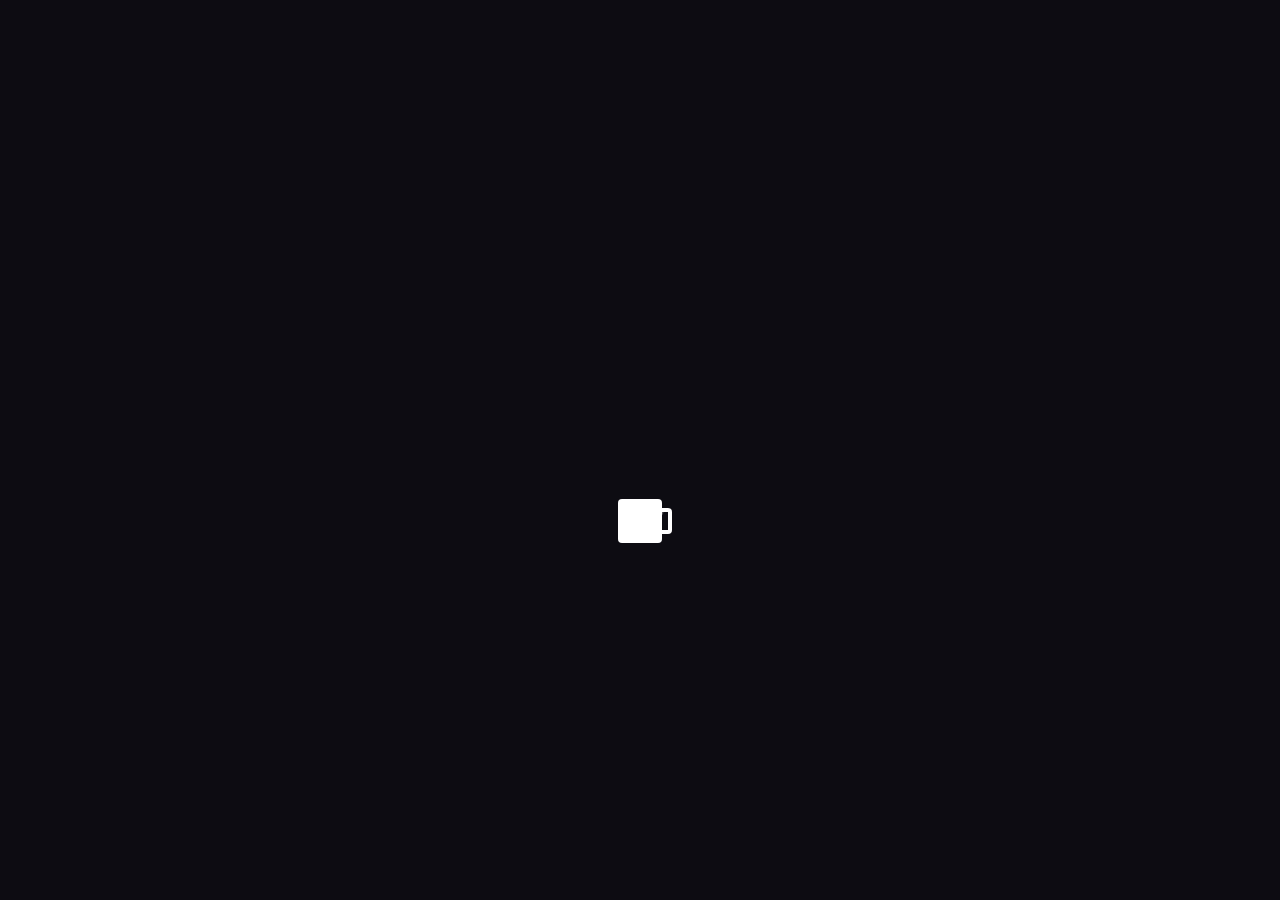
==== commit 431032f9: "Update index.html" ====
--- a/index.html
+++ b/index.html
@@ -4,8 +4,12 @@
     <meta charset="UTF-8" />
     <meta http-equiv="X-UA-Compatible" content="IE=edge" />
     <meta name="viewport" content="width=device-width, initial-scale=1.0" />
-    <title>👨🏻‍💻 Alan S Mathew</title>
-    <link rel = "icon" href ="" 
+    <meta name="keywords" content="alan, Alan, alansmathew008, Alan S Mathew, alansmathew, kanjirakattu, Kadayanickadu, ullayam, iOS Developer, Tech Enthusiast, AJCE, Amal jyothi Collage, Elangoi, 
+    Holi Family International School Elangoi, CCM HSS Karrikattoor, ST JOHNS HSS Nedumkunnam, opnesource, Open Source">
+    <meta name="description" content="Personal webpage describing me and the opensource projects I work on, including this website.">
+    <meta name="author" content="Alan S Mathew">
+    <title>Alan S Mathew</title>
+    <link rel = "icon" href ="https://raw.githubusercontent.com/alansmathew/dev/master/assets/ASM.png" 
         type = "image/x-icon">
 
     <!-- fonts  -->
@@ -23,6 +27,8 @@
       href="https://fonts.googleapis.com/css2?family=Varela+Round&display=swap"
       rel="stylesheet"
     /> <!--p -->
+
+    <!-- <script src="https://api.countapi.xyz/hit/alansmathew.github.io/visits?callback=liveViews" async></script> -->
 
     <style>
       body {
@@ -42,10 +48,12 @@
         width: 100vw;
         height: 100vh;
         display: flex;
-        justify-content: center;
         align-items: center;
         background: rgb(13,12,18);
-        transition: all .5s ease-in ;
+        justify-content: center;
+        row-gap: 70px;
+        transition: all .5s ease-in;
+        flex-direction: column;
       }
 
       .animationccontainer .container {
@@ -80,6 +88,53 @@
         background: rgb(255, 152, 17);
       }
 
+      /* coffie animathion */
+      .animationccontainer .coffee {
+        background: #fff;
+        display: grid;
+        border-radius: 4px;
+        grid-template-columns: repeat(3, 1fr);
+        grid-template-rows: 1fr;
+        height: 40px;
+        position: relative;
+        width: 40px;
+        padding: 2px;
+        justify-items: center; 
+      }
+      .animationccontainer .coffee:before {
+        -webkit-box-sizing: border-box;
+                box-sizing: border-box;
+        content: '';
+        height: 26px;
+        width: 20px;
+        border: 4px solid #fff;
+        position: absolute;
+        top: 50%;
+        margin-top: -13px;
+        margin-left: -10px;
+        left: 100%;
+        border-radius: 4px; 
+      }
+      .animationccontainer .coffee div {
+        height: 20px;
+        width: 8px;
+        background: #fff;
+        opacity: .3;
+        -webkit-animation: coffee 2s infinite;
+                animation: coffee 2s infinite; 
+      }
+      .coffee div:nth-child(1) {
+        -webkit-animation-delay: 0.4s;
+                animation-delay: 0.4s; 
+      }
+      .coffee div:nth-child(2) {
+        -webkit-animation-delay: 1s;
+                animation-delay: 1s; 
+      }
+      .coffee div:nth-child(3) {
+        -webkit-animation-delay: 0.2s;
+                animation-delay: 0.2s; 
+      }
       .loadftwo {
         right: 0;
         animation: load2 0.4s linear forwards;
@@ -112,6 +167,20 @@
         color: white;
         opacity: 0;
         animation: showlogo 0.5s ease-in-out 1.85s forwards;
+      }
+      @-webkit-keyframes coffee {
+        100% {
+          opacity: 0;
+          -webkit-transform: translateY(-200%);
+                  transform: translateY(-200%); 
+        } 
+      }
+      @keyframes coffee {
+        100% {
+          opacity: 0;
+          -webkit-transform: translateY(-200%);
+                  transform: translateY(-200%); 
+        } 
       }
 
       @keyframes load1 {
@@ -693,41 +762,46 @@
           document.getElementById("ftr").style.cssText = "opacity: 1";
 		  });
 
-      function loadDoc() {
+      function loadDoc() {   
           var pageToVisit = "https://api.github.com/users/alansmathew/repos";
           var xhttp = new XMLHttpRequest();
           xhttp.onreadystatechange = function () {
             if (this.readyState == 4 && this.status == 200) {
 
-                data=this.responseText;
-                jsdata=JSON.parse(data);
-                htmlToAppend="";
-
-                length=jsdata.length;
-                for(i=0;i<length;i++){
-
-                  desc="Seems like, god only knows now 😬";
-                  if(jsdata[i].description != null){
-                    desc=jsdata[i].description;
-                  }
-
-                  lang="ReadME";
-                  if(jsdata[i].language != null){
-                    lang=jsdata[i].language;
-                  }
-
-                  nameOfRepo=jsdata[i].name;
-                  htmlUrl=jsdata[i].html_url;
-
-                  htmlToAppend+='<a href="'+htmlUrl+'" target="_blank"> <div class="contentbox"> <img class="contentImage" src="[data-uri]" /> <h2><strong>'+nameOfRepo+'</strong></h2><p>'+desc+'</p><h6>'+lang+'</h6></div></a>';
-
+              data=this.responseText;
+              jsdata=JSON.parse(data);
+              htmlToAppend="";
+
+              length=jsdata.length;
+              for(i=0;i<length;i++){
+
+                desc="Seems like, god only knows now 😬";
+                if(jsdata[i].description != null){
+                  desc=jsdata[i].description;
                 }
-                document.getElementsByClassName("horizontalscroller")[0].innerHTML=htmlToAppend;
-            }
-          };
-          xhttp.open("GET", pageToVisit, true);
-          xhttp.send();
-        }
+
+                lang="ReadME";
+                if(jsdata[i].language != null){
+                  lang=jsdata[i].language;
+                }
+
+                nameOfRepo=jsdata[i].name;
+                htmlUrl=jsdata[i].html_url;
+
+                htmlToAppend+='<a href="'+htmlUrl+'" target="_blank"> <div class="contentbox"> <img class="contentImage" src="[data-uri]" /> <h2><strong>'+nameOfRepo+'</strong></h2><p>'+desc+'</p><h6>'+lang+'</h6></div></a>';
+
+              }
+              document.getElementsByClassName("horizontalscroller")[0].innerHTML=htmlToAppend;
+          }
+        };
+        xhttp.open("GET", pageToVisit, true);
+        xhttp.send();
+      }
+
+      function liveViews(response) {
+        document.getElementById('visits').innerText = response.value + " 👀";
+        // console.log(response.value)
+      }
 
       function toggle(){
         body=document.querySelector("body");
@@ -812,6 +886,7 @@
       }
     </script>
   </head>
+  
   <body onload="loadDoc()">
   <!-- <body> -->
 
@@ -838,6 +913,11 @@
           </div>
         </div>
       </section>
+      <div class="coffee">
+        <div></div>
+        <div></div>
+        <div></div>
+      </div>
     </div>
   <!-- animation ends here  -->
 
@@ -885,10 +965,10 @@
               <div style="color: rgb(114, 94, 245); display: inline;">likes to solve problems and help others ...</p>
             </h1> 
             <p id="firstP">
-                I'm living in kerala, kottayam to be exact. I code in Swift, HTML, CSS, Javascript, PHP and Python,
-                and is pursuing MCA at <a href="https://www.ajce.in" target="_blank">Amal Jyothi College of Engineering</a>.
-                I would love to think and talk about technologies like SpaceX, Tessla, Starlink, iOS etc... If you are also 
-                intrested in the same, feel free to contact anythime. 
+                I'm currently living in Waterloo, ON, Canada. I code in Swift, HTML, CSS, Javascript, PHP and Python,
+                and is pursuing PG deploma at <a href="https://online.conestogac.on.ca" target="_blank">Conestoga College</a>.
+                I would love to think and talk about technologies like SpaceX, Tesla, Starlink, iOS etc... If you are also 
+                intrested in the same, feel free to <a href="tell:+1(226)753-6404">contact</a> anythime. 
             </p>
           </div>
 
@@ -996,9 +1076,10 @@
             </div> <br>
             <a href="mailto:alansmathew@icloud.com">alansmathew@icloud.com</a><br>
             <div class="design">Designed & build by Alan S Mathew <br>Feel free to download this and modifiy as per you likings</div>
+            <!-- <div id="visits" style="margin-top: 2px;">👀</div> // api went down made page stuck in loading animation--> 
           </center>
       </div>
     </div>
 
   </body>
-</html>+</html>
